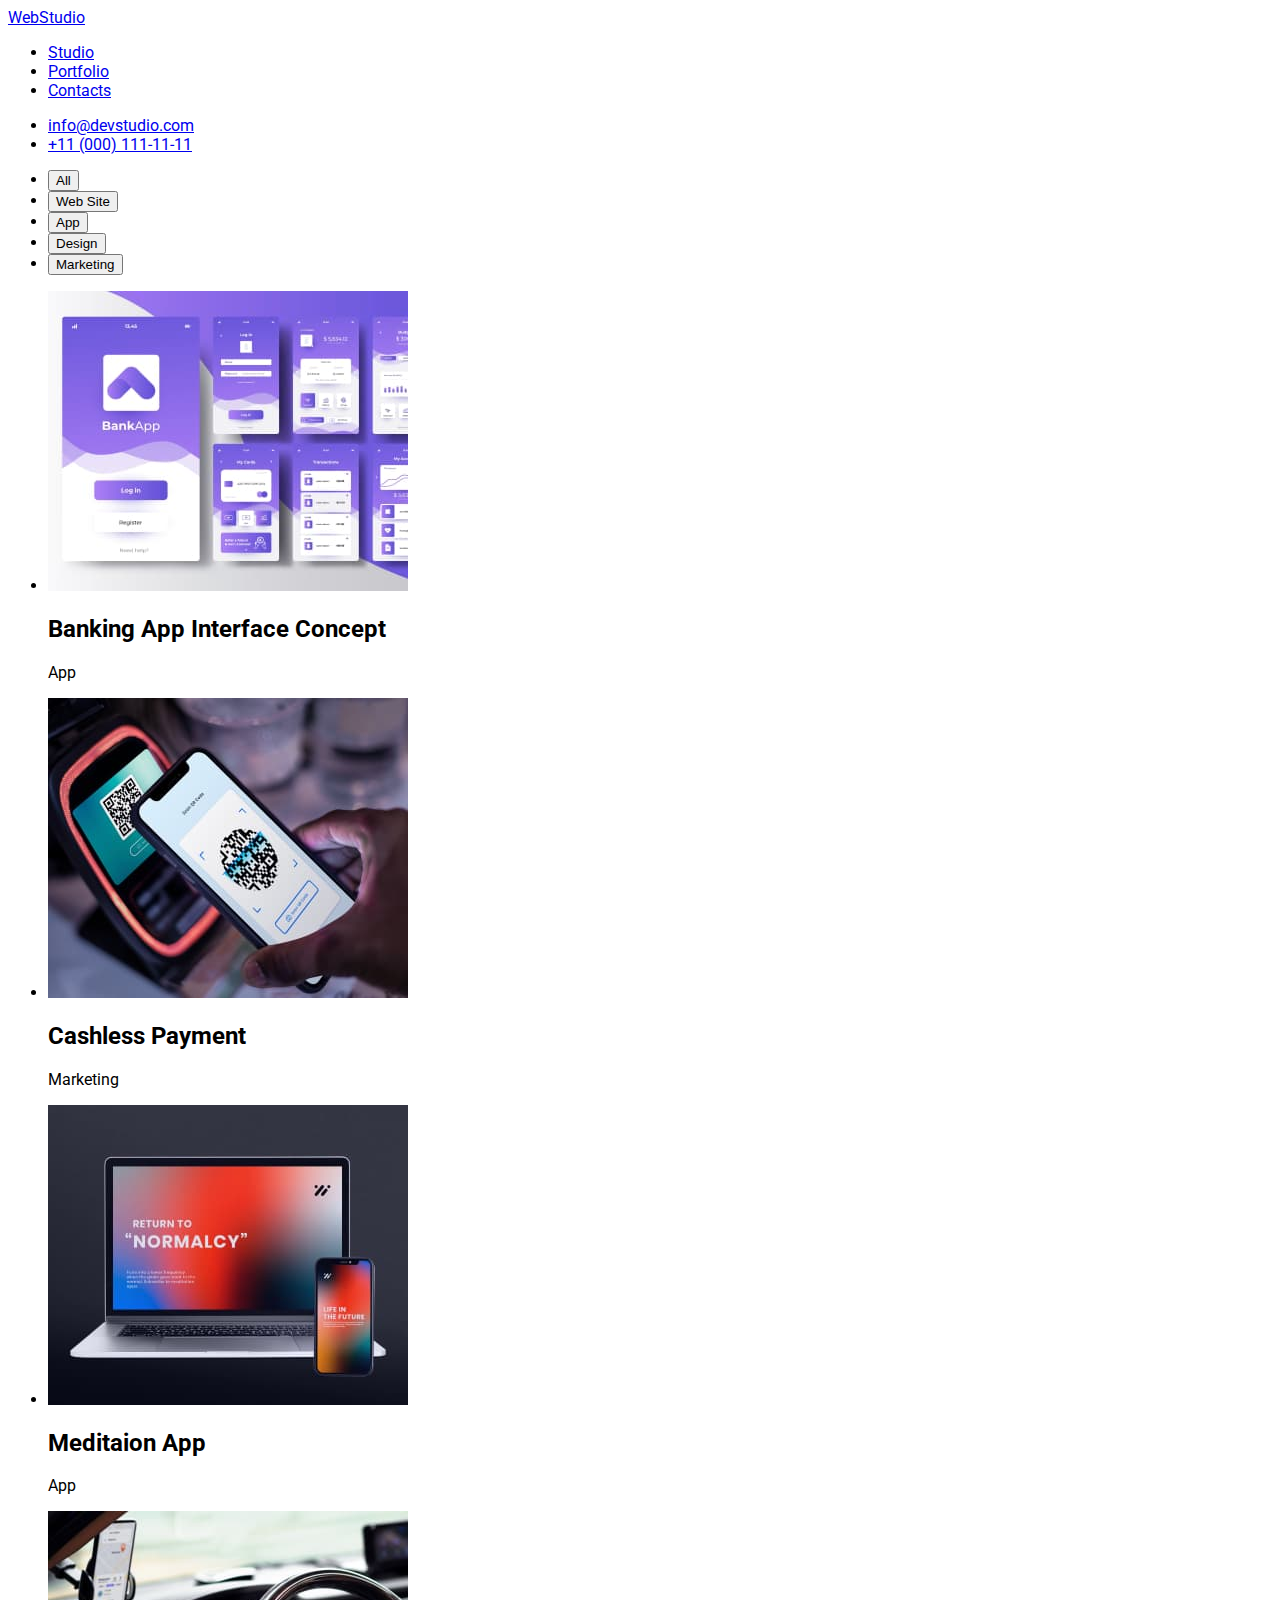
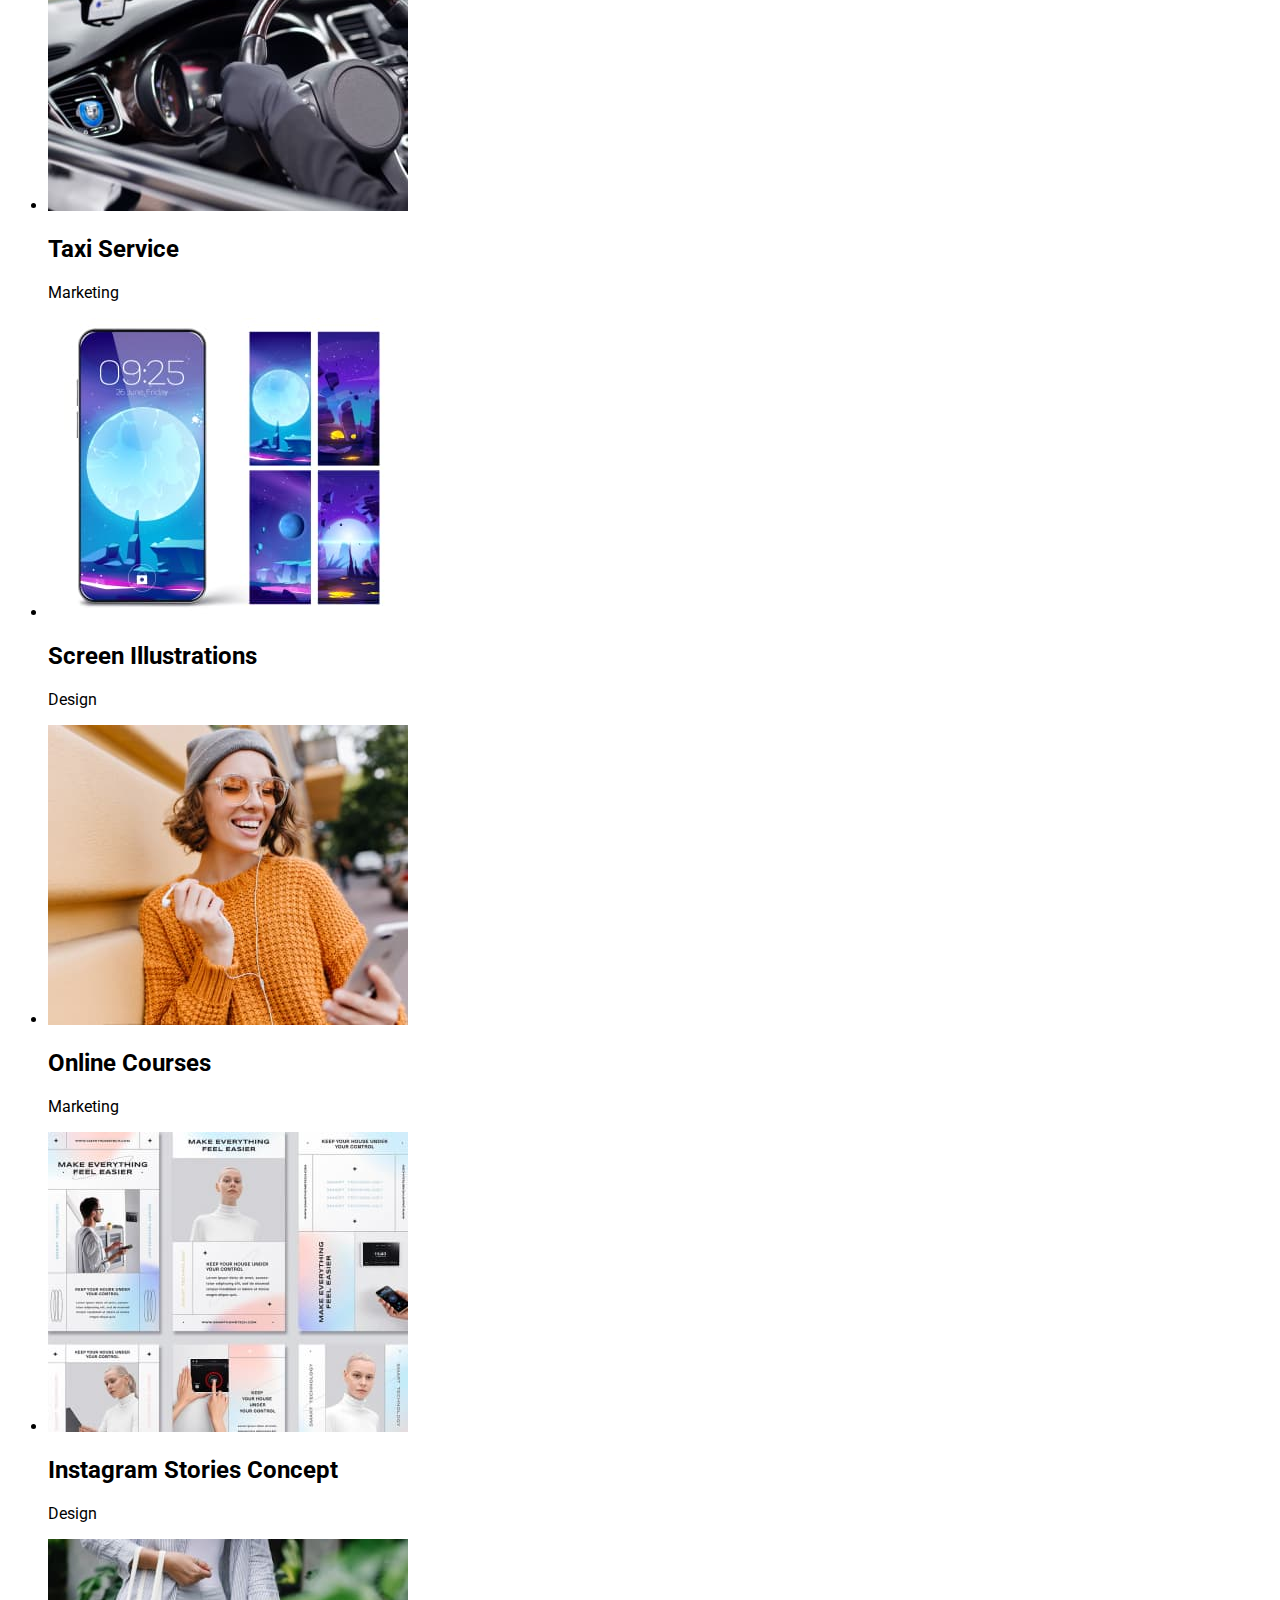
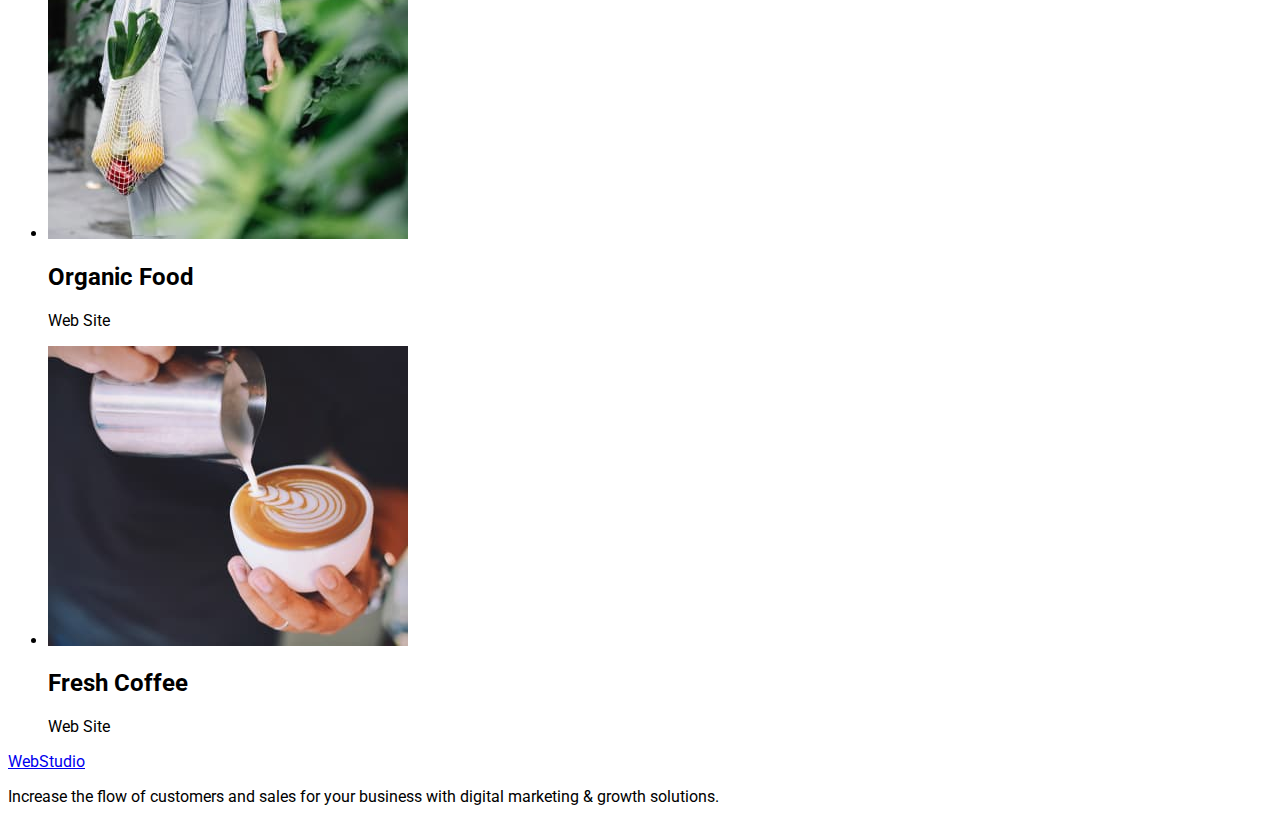
==== portfolio.html @ 5fd769d8 "css" ====
<!DOCTYPE html>
<html lang="en">
<head>
    <meta charset="UTF-8">
    <meta http-equiv="X-UA-Compatible" content="IE=edge">
    <meta name="viewport" content="width=device-width, initial-scale=1.0">
    <title>Portfolio</title>
    <link rel="preconnect" href="https://fonts.googleapis.com"><link rel="preconnect" href="https://fonts.gstatic.com" crossorigin><link href="https://fonts.googleapis.com/css2?family=Raleway:wght@800&family=Roboto:wght@400;500;700;900&display=swap" rel="stylesheet">
    <link rel="stylesheet" href="./css/styles.css">
</head>


<body>

    <!--header-->
    <header>
        <nav>
            <a class="logo" href="index.html">WebStudio</a>
            <ul>
                <li><a class="link" href="index.html">Studio</a></li>
                <li><a class="link" href="portfolio.html">Portfolio</a></li>
                <li><a class="link" href="#">Contacts</a></li>
            </ul>
        </nav>
        <ul>
           <li><a class="link" href="mailto:info@devstudio.com">info@devstudio.com</a></li>
            <li><a class="link" href="tel:+110001111111">+11 (000) 111-11-11</a></li>
        </ul>
    </header>
        
    <!--main container-->
    <main>

        <!--section Filters-->
        <section>
            <h1 hidden>Filters</h1>
            <ul>
                <li>
                    <button class="btn" type="button">All</button>
                </li>
                <li>
                    <button class="btn" class="btn" type="button">Web Site</button>
                </li>
                <li>
                    <button class="btn" type="button">App</button>
                </li>
                <li>
                    <button class="btn" type="button">Design</button>
                </li>
                <li>
                    <button class="btn" type="button">Marketing</button>
                </li>
            </ul>
            
            <ul class="">
                <li class="">
                    <img src="./images/portfolio/banking-app-interface.jpg" alt="Banking App Interface" width="360" height="300">
                    <h2 class="">Banking App Interface Concept</h2>
                    <p class="">App</p>
                </li>
                <li class="">
                    <img src="./images/portfolio/сashless-рayment.jpg" alt="Cashless Payment" width="360" height="300">
                    <h2 class="">Cashless Payment</h2>
                    <p class="">Marketing</p>
                </li>
                <li class="">
                    <img src="./images/portfolio/meditaion-app.jpg" alt="Meditaion App" width="360" height="300">
                    <h2 class="">Meditaion App</h2>
                    <p class="">App</p>
                </li>
                <li class="">
                    <img src="./images/portfolio/taxi-service.jpg" alt="Taxi Service" width="360" height="300">
                    <h2 class="">Taxi Service</h2>
                    <p class="">Marketing</p>
                </li>
                <li class="">
                    <img src="./images/portfolio/screen-illustrations.jpg" alt="Screen Illustrations" width="360" height="300">
                    <h2 class="">Screen Illustrations</h2>
                    <p class="">Design</p>
                </li>
                <li class="">
                    <img src="./images/portfolio/online-courses.jpg" alt="Online Courses" width="360" height="300">
                    <h2 class="">Online Courses</h2>
                    <p class="">Marketing</p>
                </li>
                <li class="">
                    <img src="./images/portfolio/instagram-stories-concept.jpg" alt="Instagram Stories Concept" width="360" height="300">
                    <h2 class="">Instagram Stories Concept</h2>
                    <p class="">Design</p>
                </li>
                <li class="">
                    <img src="./images/portfolio/organic-food.jpg" alt="Organic Food" width="360" height="300">
                    <h2 class="">Organic Food</h2>
                    <p class="">Web Site</p>
                </li>
                <li class="">
                    <img src="./images/portfolio/fresh-coffee.jpg" alt="Fresh Coffee" width="360" height="300">
                    <h2 class="">Fresh Coffee</h2>
                    <p class="">Web Site</p>
                </li>
            </ul>

        </section>

       
    </main>


    <footer>
        <a class="logo" href="index.html">WebStudio</a>
        <p>Increase the flow of customers and sales for your business with digital marketing & growth solutions.</p>
    </footer>
    
</body>
</html>
---- css/styles.css ----
:root {

/* Font */
--header-font-

/* Text colors */

/* Background colors */

/* Others */
;
}


body {
    font-family: 'Roboto', 'sans-serif'; 
}
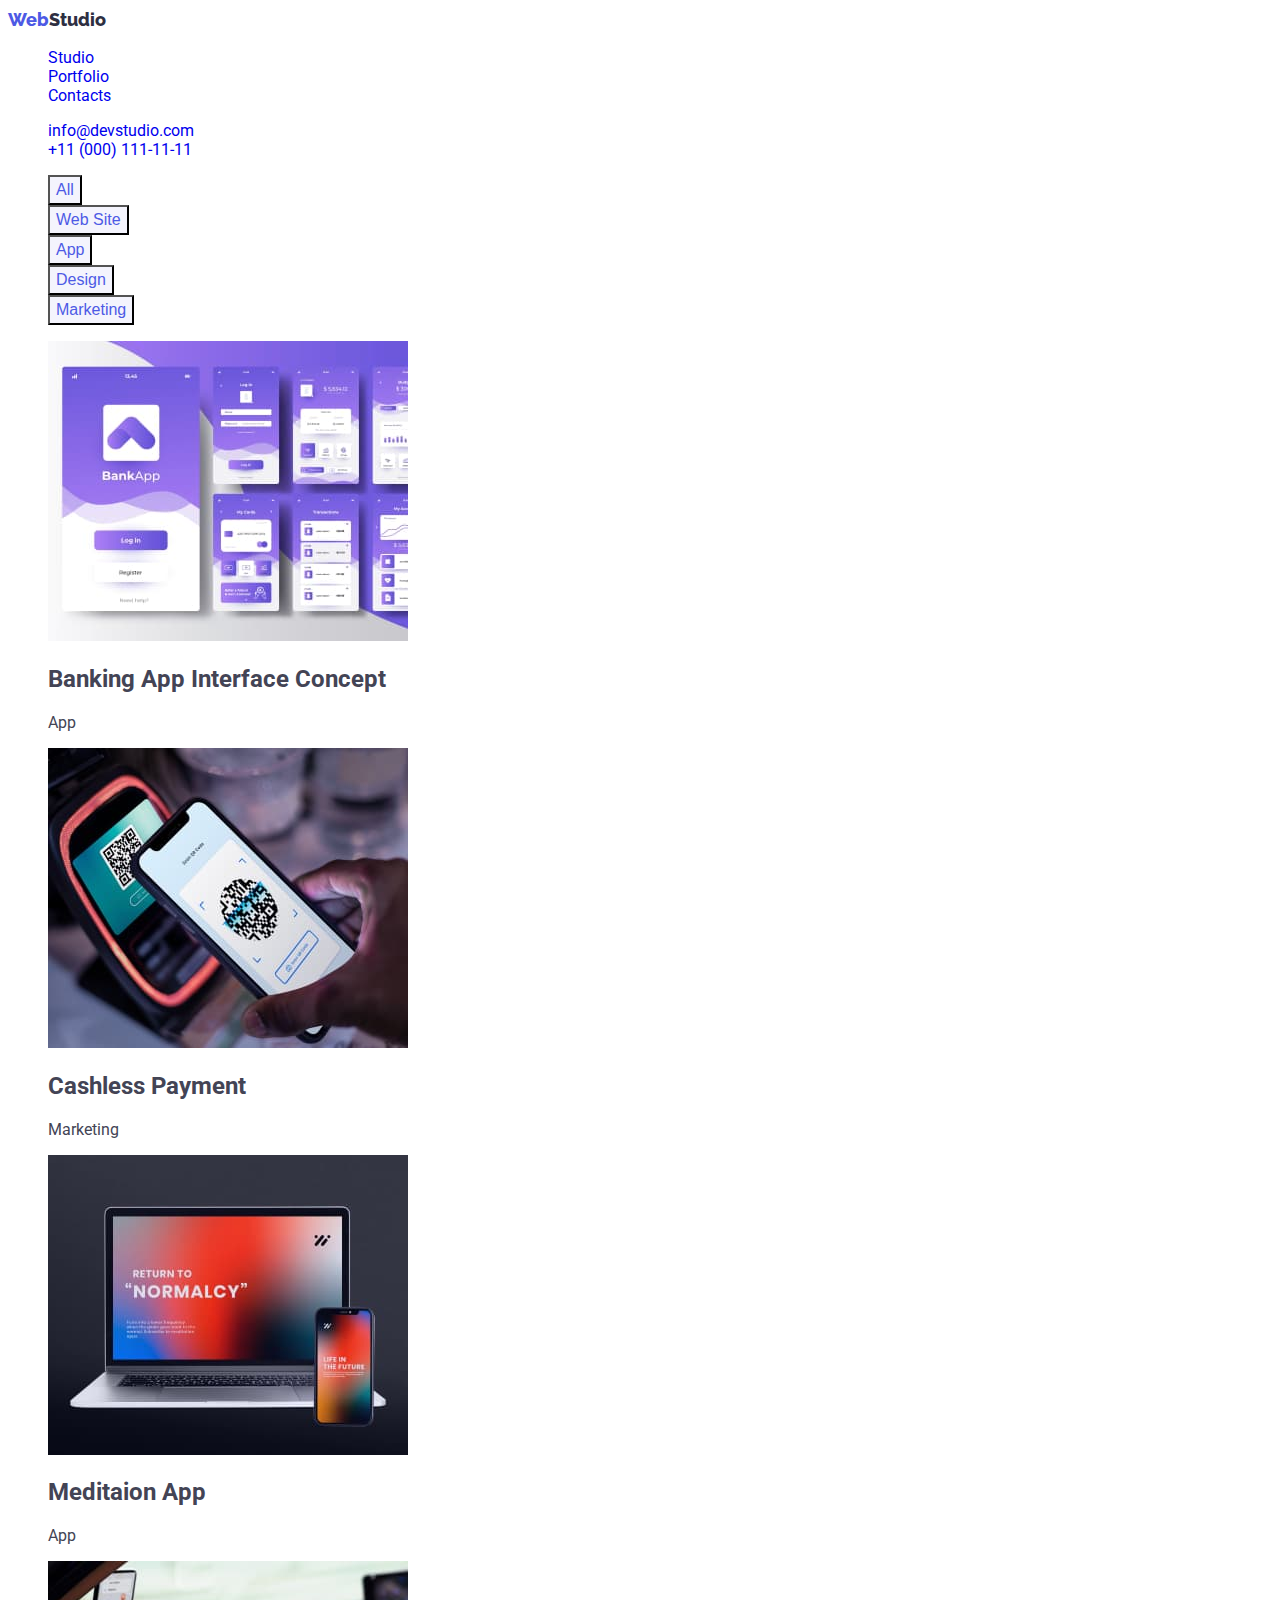
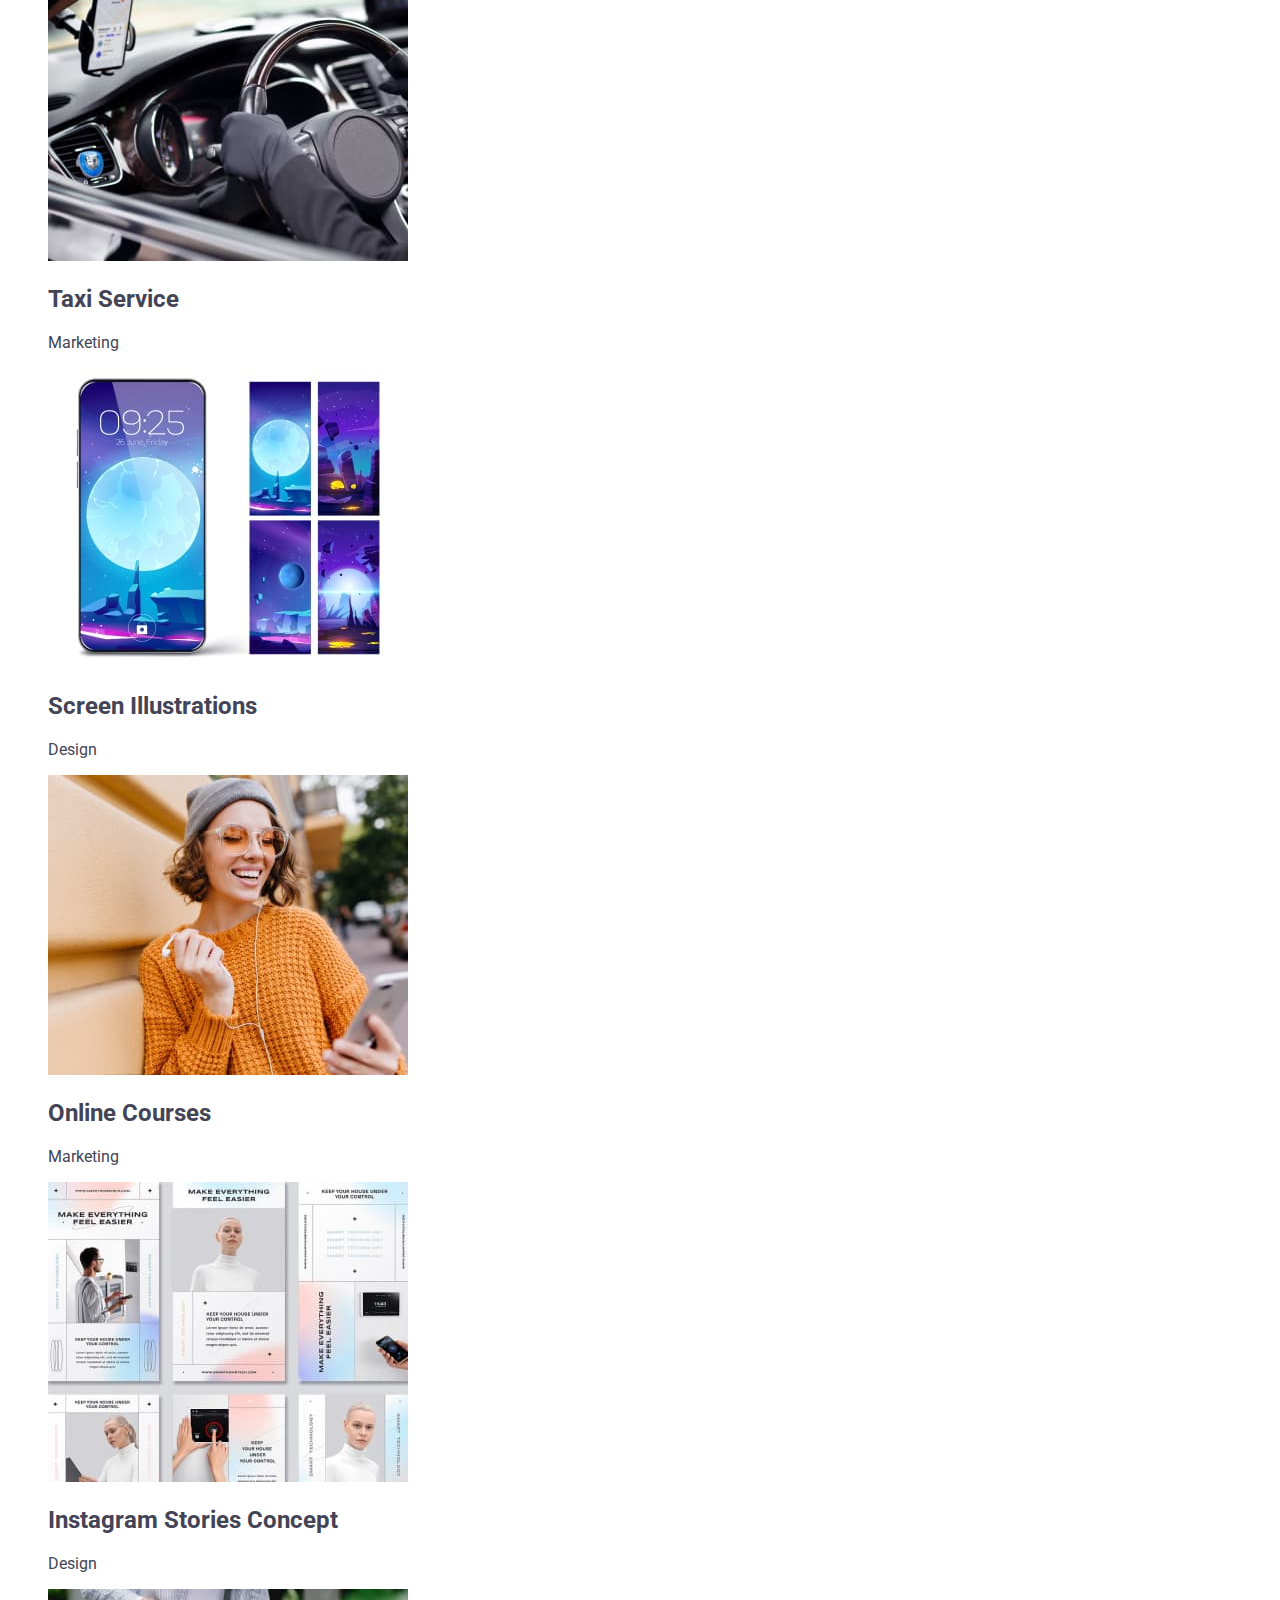
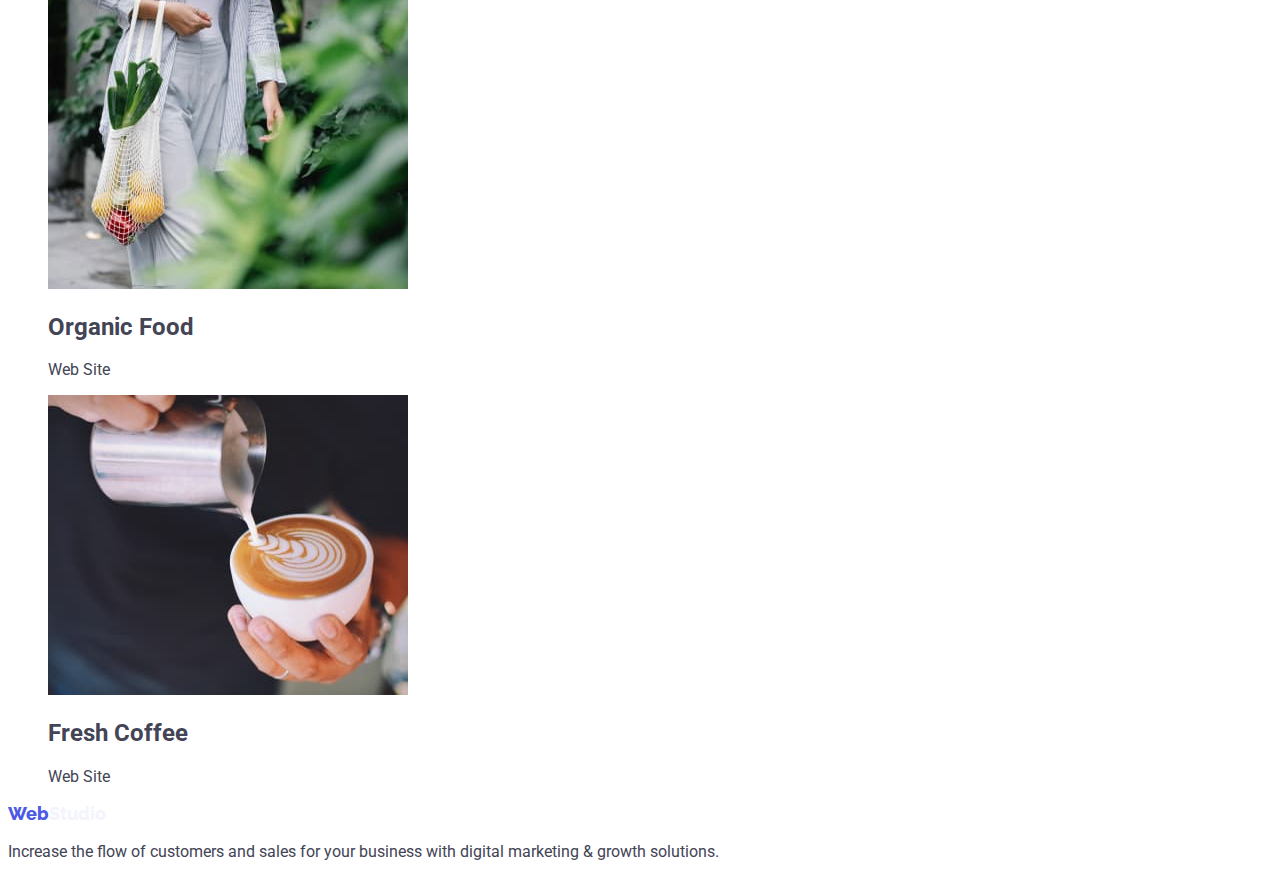
==== commit 3038f148: "css-btn-link-logo" ====
--- a/portfolio.html
+++ b/portfolio.html
@@ -14,17 +14,17 @@
 
     <!--header-->
     <header>
-        <nav>
-            <a class="logo" href="index.html">WebStudio</a>
+        <nav class="header-nav">
+            <a class="logo link" href="index.html">Web<span class="light-theme-logo">Studio</span></a>
             <ul>
-                <li><a class="link" href="index.html">Studio</a></li>
-                <li><a class="link" href="portfolio.html">Portfolio</a></li>
-                <li><a class="link" href="#">Contacts</a></li>
+                <li class="list"><a class="link" href="index.html">Studio</a></li>
+                <li class="list"><a class="link" href="portfolio.html">Portfolio</a></li>
+                <li class="list"><a class="link" href="#">Contacts</a></li>
             </ul>
         </nav>
         <ul>
-           <li><a class="link" href="mailto:info@devstudio.com">info@devstudio.com</a></li>
-            <li><a class="link" href="tel:+110001111111">+11 (000) 111-11-11</a></li>
+           <li class="list"><a class="link" href="mailto:info@devstudio.com">info@devstudio.com</a></li>
+            <li class="list"><a class="link" href="tel:+110001111111">+11 (000) 111-11-11</a></li>
         </ul>
     </header>
         
@@ -32,68 +32,68 @@
     <main>
 
         <!--section Filters-->
-        <section>
-            <h1 hidden>Filters</h1>
+        <section class="main-portfolio-section">
+            <h1 class="title-portfolio" hidden>Filters</h1>
             <ul>
-                <li>
-                    <button class="btn" type="button">All</button>
+                <li class="list">
+                    <button class="portfolio-btn btn" type="button">All</button>
                 </li>
-                <li>
-                    <button class="btn" class="btn" type="button">Web Site</button>
+                <li class="list">
+                    <button class="portfolio-btn btn" class="btn" type="button">Web Site</button>
                 </li>
-                <li>
-                    <button class="btn" type="button">App</button>
+                <li class="list">
+                    <button class="portfolio-btn btn" type="button">App</button>
                 </li>
-                <li>
-                    <button class="btn" type="button">Design</button>
+                <li class="list">
+                    <button class="portfolio-btn btn" type="button">Design</button>
                 </li>
-                <li>
-                    <button class="btn" type="button">Marketing</button>
+                <li class="list">
+                    <button class="portfolio-btn btn" type="button">Marketing</button>
                 </li>
             </ul>
             
             <ul class="">
-                <li class="">
+                <li class=" list">
                     <img src="./images/portfolio/banking-app-interface.jpg" alt="Banking App Interface" width="360" height="300">
-                    <h2 class="">Banking App Interface Concept</h2>
+                    <h2 class="subtitle">Banking App Interface Concept</h2>
                     <p class="">App</p>
                 </li>
-                <li class="">
+                <li class=" list">
                     <img src="./images/portfolio/сashless-рayment.jpg" alt="Cashless Payment" width="360" height="300">
                     <h2 class="">Cashless Payment</h2>
                     <p class="">Marketing</p>
                 </li>
-                <li class="">
+                <li class=" list">
                     <img src="./images/portfolio/meditaion-app.jpg" alt="Meditaion App" width="360" height="300">
                     <h2 class="">Meditaion App</h2>
                     <p class="">App</p>
                 </li>
-                <li class="">
+                <li class=" list">
                     <img src="./images/portfolio/taxi-service.jpg" alt="Taxi Service" width="360" height="300">
                     <h2 class="">Taxi Service</h2>
                     <p class="">Marketing</p>
                 </li>
-                <li class="">
+                <li class=" list">
                     <img src="./images/portfolio/screen-illustrations.jpg" alt="Screen Illustrations" width="360" height="300">
                     <h2 class="">Screen Illustrations</h2>
                     <p class="">Design</p>
                 </li>
-                <li class="">
+                <li class=" list">
                     <img src="./images/portfolio/online-courses.jpg" alt="Online Courses" width="360" height="300">
                     <h2 class="">Online Courses</h2>
                     <p class="">Marketing</p>
                 </li>
-                <li class="">
+                <li class=" list">
                     <img src="./images/portfolio/instagram-stories-concept.jpg" alt="Instagram Stories Concept" width="360" height="300">
                     <h2 class="">Instagram Stories Concept</h2>
                     <p class="">Design</p>
                 </li>
-                <li class="">
+                <li class=" list">
                     <img src="./images/portfolio/organic-food.jpg" alt="Organic Food" width="360" height="300">
                     <h2 class="">Organic Food</h2>
                     <p class="">Web Site</p>
                 </li>
-                <li class="">
+                <li class=" list">
                     <img src="./images/portfolio/fresh-coffee.jpg" alt="Fresh Coffee" width="360" height="300">
                     <h2 class="">Fresh Coffee</h2>
                     <p class="">Web Site</p>
@@ -107,9 +107,9 @@
 
 
     <footer>
-        <a class="logo" href="index.html">WebStudio</a>
+        <a class="logo link" href="index.html">Web<span class="dark-theme-logo">Studio</span></a>
         <p>Increase the flow of customers and sales for your business with digital marketing & growth solutions.</p>
     </footer>
     
 </body>
-</html>+</html>
--- a/css/styles.css
+++ b/css/styles.css
@@ -1,17 +1,91 @@
 :root {
 
 /* Font */
---header-font-
-
+--font-family-logo: 'Raleway', 'sans-serif';
 /* Text colors */
+--primary-brand-txt-cl: #4D5AE5;
+--body-txt-cl: #434455;
+--dark-txt-cl: #2E2F42;
+--light-txt-cl: #F4F4FD;
+--white-txt-cl: #FFFFFF;
 
 /* Background colors */
+--dark-bg-cl: #2E2F42;
+--light-bg-cl:  #F4F4FD;
+--primary-brand-btn-bg-cl: #4D5AE5;
 
 /* Others */
-;
+--light-btn-bg-color: #F4F4FD;
+--pressed-btn-state-bg: #404BBF;
+--active-link-txt: #404BBF;
 }
 
 
 body {
-    font-family: 'Roboto', 'sans-serif'; 
+font-family: 'Roboto', 'sans-serif'; 
+
+color: var(--body-txt-cl);
+}
+
+/* ----- buttons ----- */
+.btn:hover,
+.btn:focus {
+    color: var(--white-txt-cl);
+  background-color: var(--pressed-btn-state-bg) ;
+}
+
+.btn {
+    cursor: pointer;
+
+    font-weight: 500;
+    font-size: 16px;
+    line-height: 1.5;
+}
+
+.hero-btn {
+color: var(--white-txt-cl);
+background-color: var(--primary-brand-btn-bg-cl);
+}
+
+.portfolio-btn {
+color: var(--primary-brand-txt-cl);
+background-color: var(--light-btn-bg-color);
+}
+
+/* !!!!!  .current */
+
+.link:hover,
+.link:focus {
+color: var(--active-link-txt);
+}
+
+.link {
+    text-decoration: none;
+}
+
+.list {
+    list-style: none;
+}
+
+/* -----logo----- */
+.logo {
+font-family: var(--font-family-logo);
+font-style: normal;
+font-weight: 800;
+font-size: 18px;
+line-height: 1.33;
+
+color: var(--primary-brand-txt-cl);
+}
+
+.light-theme-logo {
+    color: var(--dark-txt-cl);
+}
+
+.dark-theme-logo {
+    color: var(--light-txt-cl);
+}
+
+.footer {
+    background-color: var(--dark-bg-cl);
 }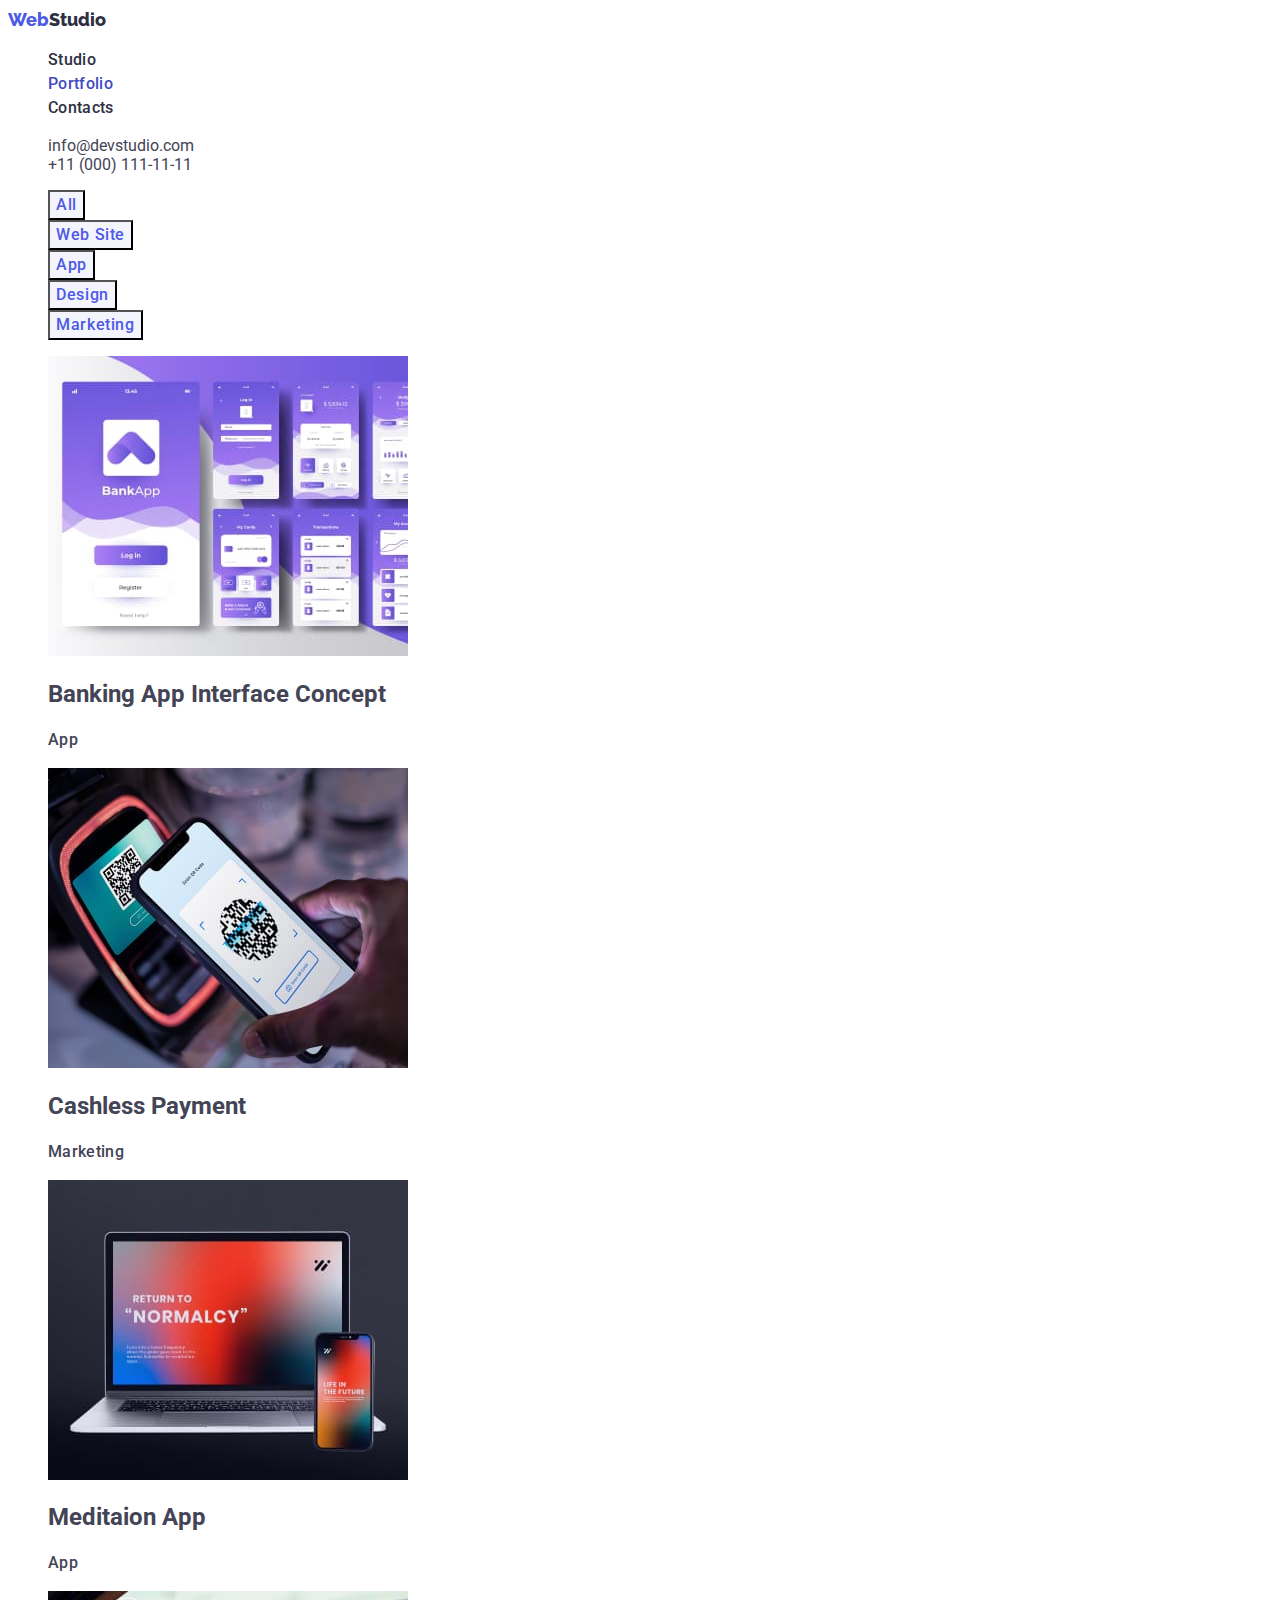
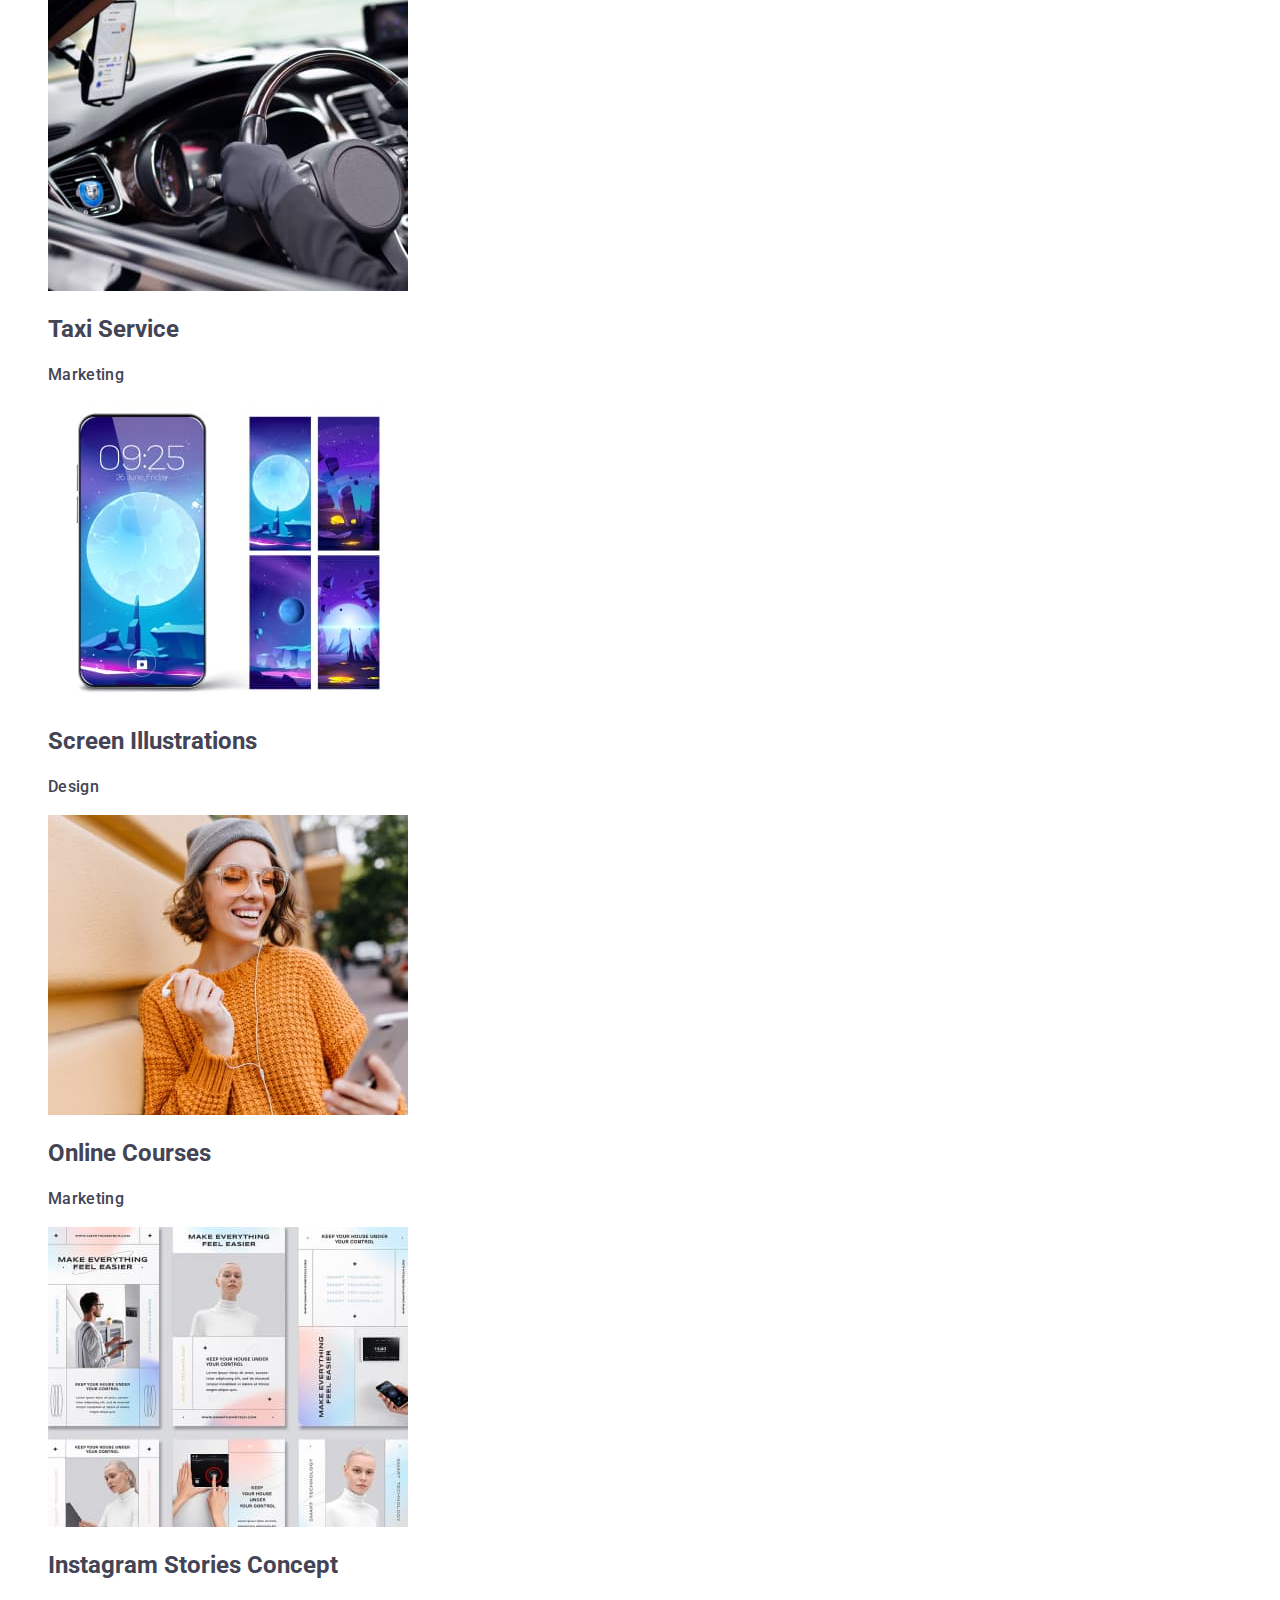
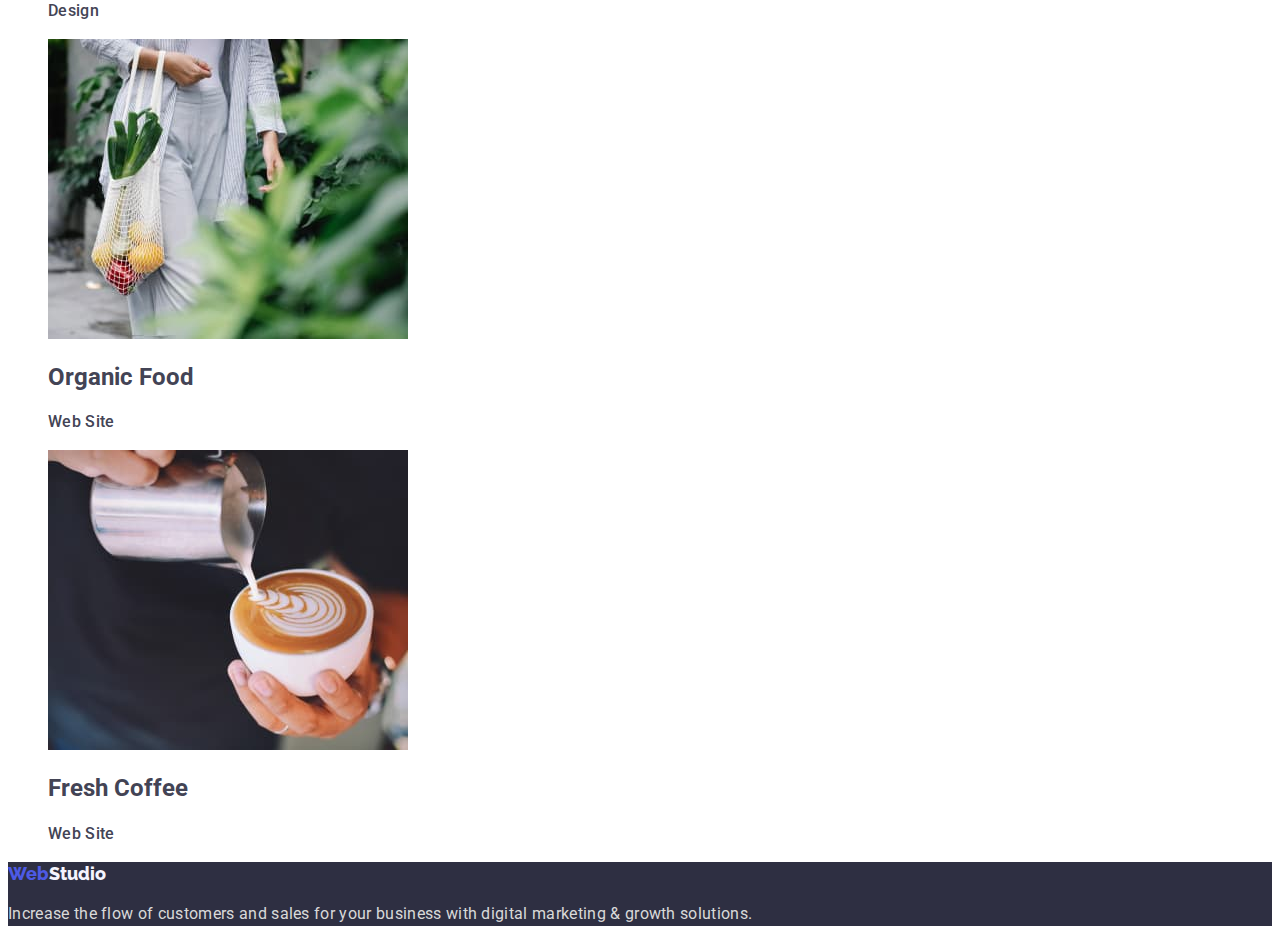
==== commit 223dffe7: "studio-portfolio-css-hw2" ====
--- a/portfolio.html
+++ b/portfolio.html
@@ -1,115 +1,183 @@
 <!DOCTYPE html>
 <html lang="en">
-<head>
-    <meta charset="UTF-8">
-    <meta http-equiv="X-UA-Compatible" content="IE=edge">
-    <meta name="viewport" content="width=device-width, initial-scale=1.0">
+  <head>
+    <meta charset="UTF-8" />
+    <meta http-equiv="X-UA-Compatible" content="IE=edge" />
+    <meta name="viewport" content="width=device-width, initial-scale=1.0" />
     <title>Portfolio</title>
-    <link rel="preconnect" href="https://fonts.googleapis.com"><link rel="preconnect" href="https://fonts.gstatic.com" crossorigin><link href="https://fonts.googleapis.com/css2?family=Raleway:wght@800&family=Roboto:wght@400;500;700;900&display=swap" rel="stylesheet">
-    <link rel="stylesheet" href="./css/styles.css">
-</head>
+    <link rel="preconnect" href="https://fonts.googleapis.com" />
+    <link rel="preconnect" href="https://fonts.gstatic.com" crossorigin />
+    <link
+      href="https://fonts.googleapis.com/css2?family=Raleway:wght@800&family=Roboto:wght@400;500;700;900&display=swap"
+      rel="stylesheet"
+    />
+    <link rel="stylesheet" href="./css/styles.css" />
+  </head>
 
+  <body>
+    <!--header----------------------------------------->
+    <header class="header">
+      <!-- navigation --------------------------------->
+      <nav class="header-nav">
+        <a class="logo link" href="index.html"
+          >Web<span class="light-theme-logo">Studio</span></a
+        >
+        <ul>
+          <li class="list">
+            <a class="nav-item link" href="index.html">Studio</a>
+          </li>
+          <li class="list">
+            <a class="nav-item link current" href="portfolio.html">Portfolio</a>
+          </li>
+          <li class="list"><a class="nav-item link" href="#">Contacts</a></li>
+        </ul>
+      </nav>
 
-<body>
+      <!-- Contacts ---------------------------------->
+      <ul>
+        <li class="list">
+          <a class="nav-contacts link" href="mailto:info@devstudio.com"
+            >info@devstudio.com</a
+          >
+        </li>
+        <li class="list">
+          <a class="nav-contacts link" href="tel:+110001111111"
+            >+11 (000) 111-11-11</a
+          >
+        </li>
+      </ul>
+    </header>
 
-    <!--header-->
-    <header>
-        <nav class="header-nav">
-            <a class="logo link" href="index.html">Web<span class="light-theme-logo">Studio</span></a>
-            <ul>
-                <li class="list"><a class="link" href="index.html">Studio</a></li>
-                <li class="list"><a class="link" href="portfolio.html">Portfolio</a></li>
-                <li class="list"><a class="link" href="#">Contacts</a></li>
-            </ul>
-        </nav>
+    <!--main container------------------------->
+    <main>
+      <!--section Filters----------------------->
+      <section class="main-portfolio-section">
+        <h1 class="portfolio-title" hidden>Filters</h1>
         <ul>
-           <li class="list"><a class="link" href="mailto:info@devstudio.com">info@devstudio.com</a></li>
-            <li class="list"><a class="link" href="tel:+110001111111">+11 (000) 111-11-11</a></li>
+          <li class="list">
+            <button class="portfolio-btn btn" type="button">All</button>
+          </li>
+          <li class="list">
+            <button class="portfolio-btn btn" class="btn" type="button">
+              Web Site
+            </button>
+          </li>
+          <li class="list">
+            <button class="portfolio-btn btn" type="button">App</button>
+          </li>
+          <li class="list">
+            <button class="portfolio-btn btn" type="button">Design</button>
+          </li>
+          <li class="list">
+            <button class="portfolio-btn btn" type="button">Marketing</button>
+          </li>
         </ul>
-    </header>
-        
-    <!--main container-->
-    <main>
 
-        <!--section Filters-->
-        <section class="main-portfolio-section">
-            <h1 class="title-portfolio" hidden>Filters</h1>
-            <ul>
-                <li class="list">
-                    <button class="portfolio-btn btn" type="button">All</button>
-                </li>
-                <li class="list">
-                    <button class="portfolio-btn btn" class="btn" type="button">Web Site</button>
-                </li>
-                <li class="list">
-                    <button class="portfolio-btn btn" type="button">App</button>
-                </li>
-                <li class="list">
-                    <button class="portfolio-btn btn" type="button">Design</button>
-                </li>
-                <li class="list">
-                    <button class="portfolio-btn btn" type="button">Marketing</button>
-                </li>
-            </ul>
-            
-            <ul class="">
-                <li class=" list">
-                    <img src="./images/portfolio/banking-app-interface.jpg" alt="Banking App Interface" width="360" height="300">
-                    <h2 class="subtitle">Banking App Interface Concept</h2>
-                    <p class="">App</p>
-                </li>
-                <li class=" list">
-                    <img src="./images/portfolio/сashless-рayment.jpg" alt="Cashless Payment" width="360" height="300">
-                    <h2 class="">Cashless Payment</h2>
-                    <p class="">Marketing</p>
-                </li>
-                <li class=" list">
-                    <img src="./images/portfolio/meditaion-app.jpg" alt="Meditaion App" width="360" height="300">
-                    <h2 class="">Meditaion App</h2>
-                    <p class="">App</p>
-                </li>
-                <li class=" list">
-                    <img src="./images/portfolio/taxi-service.jpg" alt="Taxi Service" width="360" height="300">
-                    <h2 class="">Taxi Service</h2>
-                    <p class="">Marketing</p>
-                </li>
-                <li class=" list">
-                    <img src="./images/portfolio/screen-illustrations.jpg" alt="Screen Illustrations" width="360" height="300">
-                    <h2 class="">Screen Illustrations</h2>
-                    <p class="">Design</p>
-                </li>
-                <li class=" list">
-                    <img src="./images/portfolio/online-courses.jpg" alt="Online Courses" width="360" height="300">
-                    <h2 class="">Online Courses</h2>
-                    <p class="">Marketing</p>
-                </li>
-                <li class=" list">
-                    <img src="./images/portfolio/instagram-stories-concept.jpg" alt="Instagram Stories Concept" width="360" height="300">
-                    <h2 class="">Instagram Stories Concept</h2>
-                    <p class="">Design</p>
-                </li>
-                <li class=" list">
-                    <img src="./images/portfolio/organic-food.jpg" alt="Organic Food" width="360" height="300">
-                    <h2 class="">Organic Food</h2>
-                    <p class="">Web Site</p>
-                </li>
-                <li class=" list">
-                    <img src="./images/portfolio/fresh-coffee.jpg" alt="Fresh Coffee" width="360" height="300">
-                    <h2 class="">Fresh Coffee</h2>
-                    <p class="">Web Site</p>
-                </li>
-            </ul>
-
-        </section>
-
-       
+        <ul class="">
+          <li class="list">
+            <img
+              src="./images/portfolio/banking-app-interface.jpg"
+              alt="Banking App Interface"
+              width="360"
+              height="300"
+            />
+            <h2 class="portfolio-subtitle">Banking App Interface Concept</h2>
+            <p class="portfolio-text">App</p>
+          </li>
+          <li class="list">
+            <img
+              src="./images/portfolio/сashless-рayment.jpg"
+              alt="Cashless Payment"
+              width="360"
+              height="300"
+            />
+            <h2 class="portfolio-subtitle">Cashless Payment</h2>
+            <p class="portfolio-text">Marketing</p>
+          </li>
+          <li class="list">
+            <img
+              src="./images/portfolio/meditaion-app.jpg"
+              alt="Meditaion App"
+              width="360"
+              height="300"
+            />
+            <h2 class="portfolio-subtitle">Meditaion App</h2>
+            <p class="portfolio-text">App</p>
+          </li>
+          <li class="list">
+            <img
+              src="./images/portfolio/taxi-service.jpg"
+              alt="Taxi Service"
+              width="360"
+              height="300"
+            />
+            <h2 class="portfolio-subtitle">Taxi Service</h2>
+            <p class="portfolio-text">Marketing</p>
+          </li>
+          <li class="list">
+            <img
+              src="./images/portfolio/screen-illustrations.jpg"
+              alt="Screen Illustrations"
+              width="360"
+              height="300"
+            />
+            <h2 class="portfolio-subtitle">Screen Illustrations</h2>
+            <p class="portfolio-text">Design</p>
+          </li>
+          <li class="list">
+            <img
+              src="./images/portfolio/online-courses.jpg"
+              alt="Online Courses"
+              width="360"
+              height="300"
+            />
+            <h2 class="portfolio-subtitle">Online Courses</h2>
+            <p class="portfolio-text">Marketing</p>
+          </li>
+          <li class="list">
+            <img
+              src="./images/portfolio/instagram-stories-concept.jpg"
+              alt="Instagram Stories Concept"
+              width="360"
+              height="300"
+            />
+            <h2 class="portfolio-subtitle">Instagram Stories Concept</h2>
+            <p class="portfolio-text">Design</p>
+          </li>
+          <li class="list">
+            <img
+              src="./images/portfolio/organic-food.jpg"
+              alt="Organic Food"
+              width="360"
+              height="300"
+            />
+            <h2 class="portfolio-subtitle">Organic Food</h2>
+            <p class="portfolio-text">Web Site</p>
+          </li>
+          <li class="list">
+            <img
+              src="./images/portfolio/fresh-coffee.jpg"
+              alt="Fresh Coffee"
+              width="360"
+              height="300"
+            />
+            <h2 class="portfolio-subtitle">Fresh Coffee</h2>
+            <p class="portfolio-text">Web Site</p>
+          </li>
+        </ul>
+      </section>
     </main>
 
-
     <footer>
-        <a class="logo link" href="index.html">Web<span class="dark-theme-logo">Studio</span></a>
-        <p>Increase the flow of customers and sales for your business with digital marketing & growth solutions.</p>
+      <section class="footer">
+        <a class="logo link" href="index.html"
+          >Web<span class="dark-theme-logo">Studio</span></a
+        >
+        <p class="logo-subtext">
+          Increase the flow of customers and sales for your business with
+          digital marketing & growth solutions.
+        </p>
+      </section>
     </footer>
-    
-</body>
+  </body>
 </html>
--- a/css/styles.css
+++ b/css/styles.css
@@ -1,91 +1,275 @@
 :root {
-
-/* Font */
---font-family-logo: 'Raleway', 'sans-serif';
-/* Text colors */
---primary-brand-txt-cl: #4D5AE5;
---body-txt-cl: #434455;
---dark-txt-cl: #2E2F42;
---light-txt-cl: #F4F4FD;
---white-txt-cl: #FFFFFF;
-
-/* Background colors */
---dark-bg-cl: #2E2F42;
---light-bg-cl:  #F4F4FD;
---primary-brand-btn-bg-cl: #4D5AE5;
-
-/* Others */
---light-btn-bg-color: #F4F4FD;
---pressed-btn-state-bg: #404BBF;
---active-link-txt: #404BBF;
-}
-
+  /* Font */
+  --font-family-logo: 'Raleway', 'sans-serif';
+  --font-family-main: 'Roboto', 'sans-serif';
+  --font-weight-heading: 700;
+  /* Text colors */
+  --primary-brand-txt-cl: #4d5ae5;
+  --body-txt-cl: #434455;
+  --dark-txt-cl: #2e2f42;
+  --light-txt-cl: #f4f4fd;
+  --white-txt-cl: #ffffff;
+
+  /* Background colors */
+  --dark-bg-cl: #2e2f42;
+  --light-bg-cl: #f4f4fd;
+  --primary-brand-btn-bg-cl: #4d5ae5;
+  --accent-bg-cl: #e7e9fc;
+  --white-bg-cl: #ffffff;
+
+  /* Others */
+  --light-btn-bg-color: #f4f4fd;
+  --pressed-btn-state-bg: #404bbf;
+  --active-link-txt: #404bbf;
+}
+
+/* -------------------------- */
+/* -----------body----------- */
+/* -------------------------- */
 
 body {
-font-family: 'Roboto', 'sans-serif'; 
-
-color: var(--body-txt-cl);
-}
-
-/* ----- buttons ----- */
+  font-family: var(--font-family-main);
+
+  color: var(--body-txt-cl);
+
+  background-color: var(--white-bg-cl);
+}
+
+/* -------------------------- */
+/* ---------buttons---------- */
+/* -------------------------- */
 .btn:hover,
 .btn:focus {
-    color: var(--white-txt-cl);
-  background-color: var(--pressed-btn-state-bg) ;
+  color: var(--white-txt-cl);
+  background-color: var(--pressed-btn-state-bg);
 }
 
 .btn {
-    cursor: pointer;
-
-    font-weight: 500;
-    font-size: 16px;
-    line-height: 1.5;
+  cursor: pointer;
+
+  font-family: var(--font-family-main);
+  font-style: normal;
+  font-weight: 500;
+  font-size: 16px;
+  line-height: 1.5;
+
+  letter-spacing: 0.04em;
 }
 
 .hero-btn {
-color: var(--white-txt-cl);
-background-color: var(--primary-brand-btn-bg-cl);
+  color: var(--white-txt-cl);
+  background-color: var(--primary-brand-btn-bg-cl);
 }
 
 .portfolio-btn {
-color: var(--primary-brand-txt-cl);
-background-color: var(--light-btn-bg-color);
-}
-
-/* !!!!!  .current */
-
+  color: var(--primary-brand-txt-cl);
+  background-color: var(--light-btn-bg-color);
+}
+
+/* -------------------------- */
+/* -----------link----------- */
+/* -------------------------- */
 .link:hover,
 .link:focus {
-color: var(--active-link-txt);
+  color: var(--active-link-txt);
+}
+
+.header-nav .link.current {
+  color: var(--active-link-txt);
 }
 
 .link {
-    text-decoration: none;
+  text-decoration: none;
 }
 
 .list {
-    list-style: none;
-}
-
-/* -----logo----- */
+  list-style: none;
+}
+
+/* -------------------------- */
+/* --------title (h2)-------- */
+/* -------------------------- */
+
+.section-title {
+  font-style: normal;
+  font-weight: var(--font-weight-heading);
+  font-size: 36px;
+  line-height: 1.11;
+
+  letter-spacing: 0.02em;
+
+  color: var(--dark-txt-cl);
+}
+
+/* -------------------------- */
+/* -----------logo----------- */
+/* -------------------------- */
 .logo {
-font-family: var(--font-family-logo);
-font-style: normal;
-font-weight: 800;
-font-size: 18px;
-line-height: 1.33;
-
-color: var(--primary-brand-txt-cl);
+  font-family: var(--font-family-logo);
+  font-style: normal;
+  font-weight: 800;
+  font-size: 18px;
+  line-height: 1.33;
+
+  color: var(--primary-brand-txt-cl);
 }
 
 .light-theme-logo {
-    color: var(--dark-txt-cl);
+  color: var(--dark-txt-cl);
 }
 
 .dark-theme-logo {
-    color: var(--light-txt-cl);
+  color: var(--light-txt-cl);
+}
+
+/* -------------------------- */
+/* -------nav-section-------- */
+/* -------------------------- */
+
+.nav-item {
+  font-family: var(--font-family-main);
+  font-style: normal;
+  font-weight: 500;
+  font-size: 16px;
+  line-height: 1.5;
+  letter-spacing: 0.02em;
+
+  color: var(--dark-txt-cl);
+}
+
+.nav-contacts {
+  color: var(--body-txt-cl);
+}
+
+.header {
+  background-color: var(--white-bg-cl);
+}
+
+/* -------------------------- */
+/* -------section-hero------- */
+/* -------------------------- */
+.hero-title {
+  font-family: inherit;
+  font-style: normal;
+  font-size: 56px;
+  line-height: 1.07;
+
+  letter-spacing: 0.02em;
+
+  color: var(--white-txt-cl);
+}
+
+.hero {
+  background-color: var(--dark-bg-cl);
+}
+
+/* -------------------------- */
+/* -----section-benefits----- */
+/* -------------------------- */
+
+.benefits-subtitle {
+  font-family: inherit;
+  font-style: normal;
+  font-weight: 500;
+  font-size: 20px;
+  line-height: 1.2;
+
+  letter-spacing: 0.02em;
+
+  color: var(--dark-txt-cl);
+}
+
+.benefits-descr {
+  font-size: 16px;
+  line-height: 1.5;
+
+  letter-spacing: 0.02em;
+
+  color: currentColor;
+}
+
+/* ----------------------------- */
+/* -section "What are we doing"- */
+/* ----------------------------- */
+
+/* ----------------------------- */
+/* -----section "Our Team"------ */
+/* ----------------------------- */
+
+.team-member {
+  font-family: inherit;
+  font-style: normal;
+  font-weight: 500;
+  font-size: 20px;
+  line-height: 1.2;
+
+  letter-spacing: 0.02em;
+
+  color: var(--dark-txt-cl);
+}
+
+.team-descr {
+  font-family: inherit;
+  font-style: normal;
+  font-weight: 400;
+  font-size: 16px;
+  line-height: 1.5;
+
+  letter-spacing: 0.02em;
+
+  color: currentColor;
+}
+
+.our-team {
+  background-color: var(--light-bg-cl);
+}
+/* -------------------------- */
+/* ---------footer----------- */
+/* -------------------------- */
+.logo-subtext {
+  font-family: 'Roboto';
+  font-style: normal;
+  font-weight: 400;
+  font-size: 16px;
+  line-height: 1.5;
+
+  letter-spacing: 0.02em;
+
+  color: #d9d9d9;
 }
 
 .footer {
-    background-color: var(--dark-bg-cl);
-}+  background-color: var(--dark-bg-cl);
+}
+/* !!!!!!!!!!!!!!!!!!!!!!!!!! */
+/* -------------------------- */
+/* -------Portfolio---------- */
+/* -------------------------- */
+/* !!!!!!!!!!!!!!!!!!!!!!!!!! */
+
+/* -------------------------- */
+/* ----section Filters------- */
+/* -------------------------- */
+
+.portfolio-text {
+  font-family: inherit;
+  font-style: normal;
+  font-weight: 500;
+  font-size: 20px;
+  line-height: 1.2;
+
+  letter-spacing: 0.02em;
+
+  color: var(--dark-txt-cl);
+}
+
+.portfolio-text {
+  font-family: inherit;
+  font-style: normal;
+  font-size: 16px;
+  line-height: 1.5;
+
+  letter-spacing: 0.02em;
+
+  color: currentColor;
+}
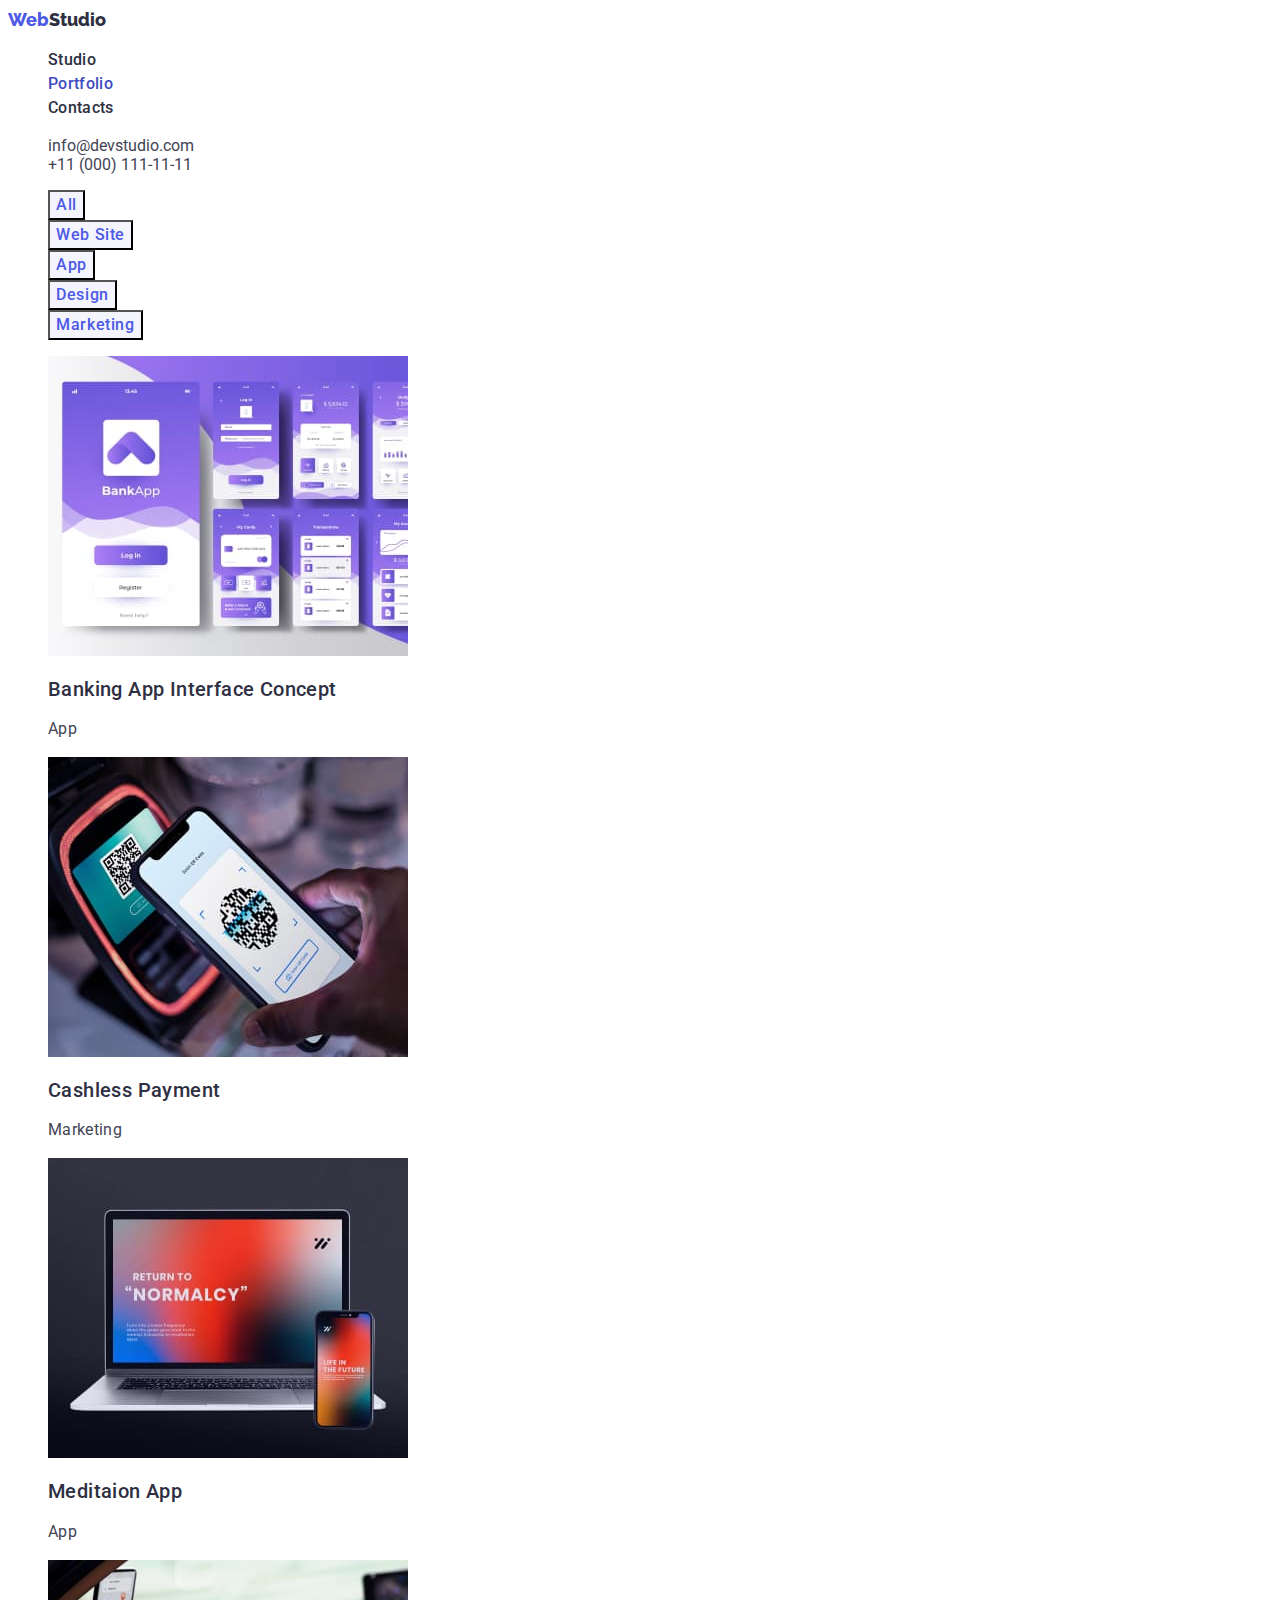
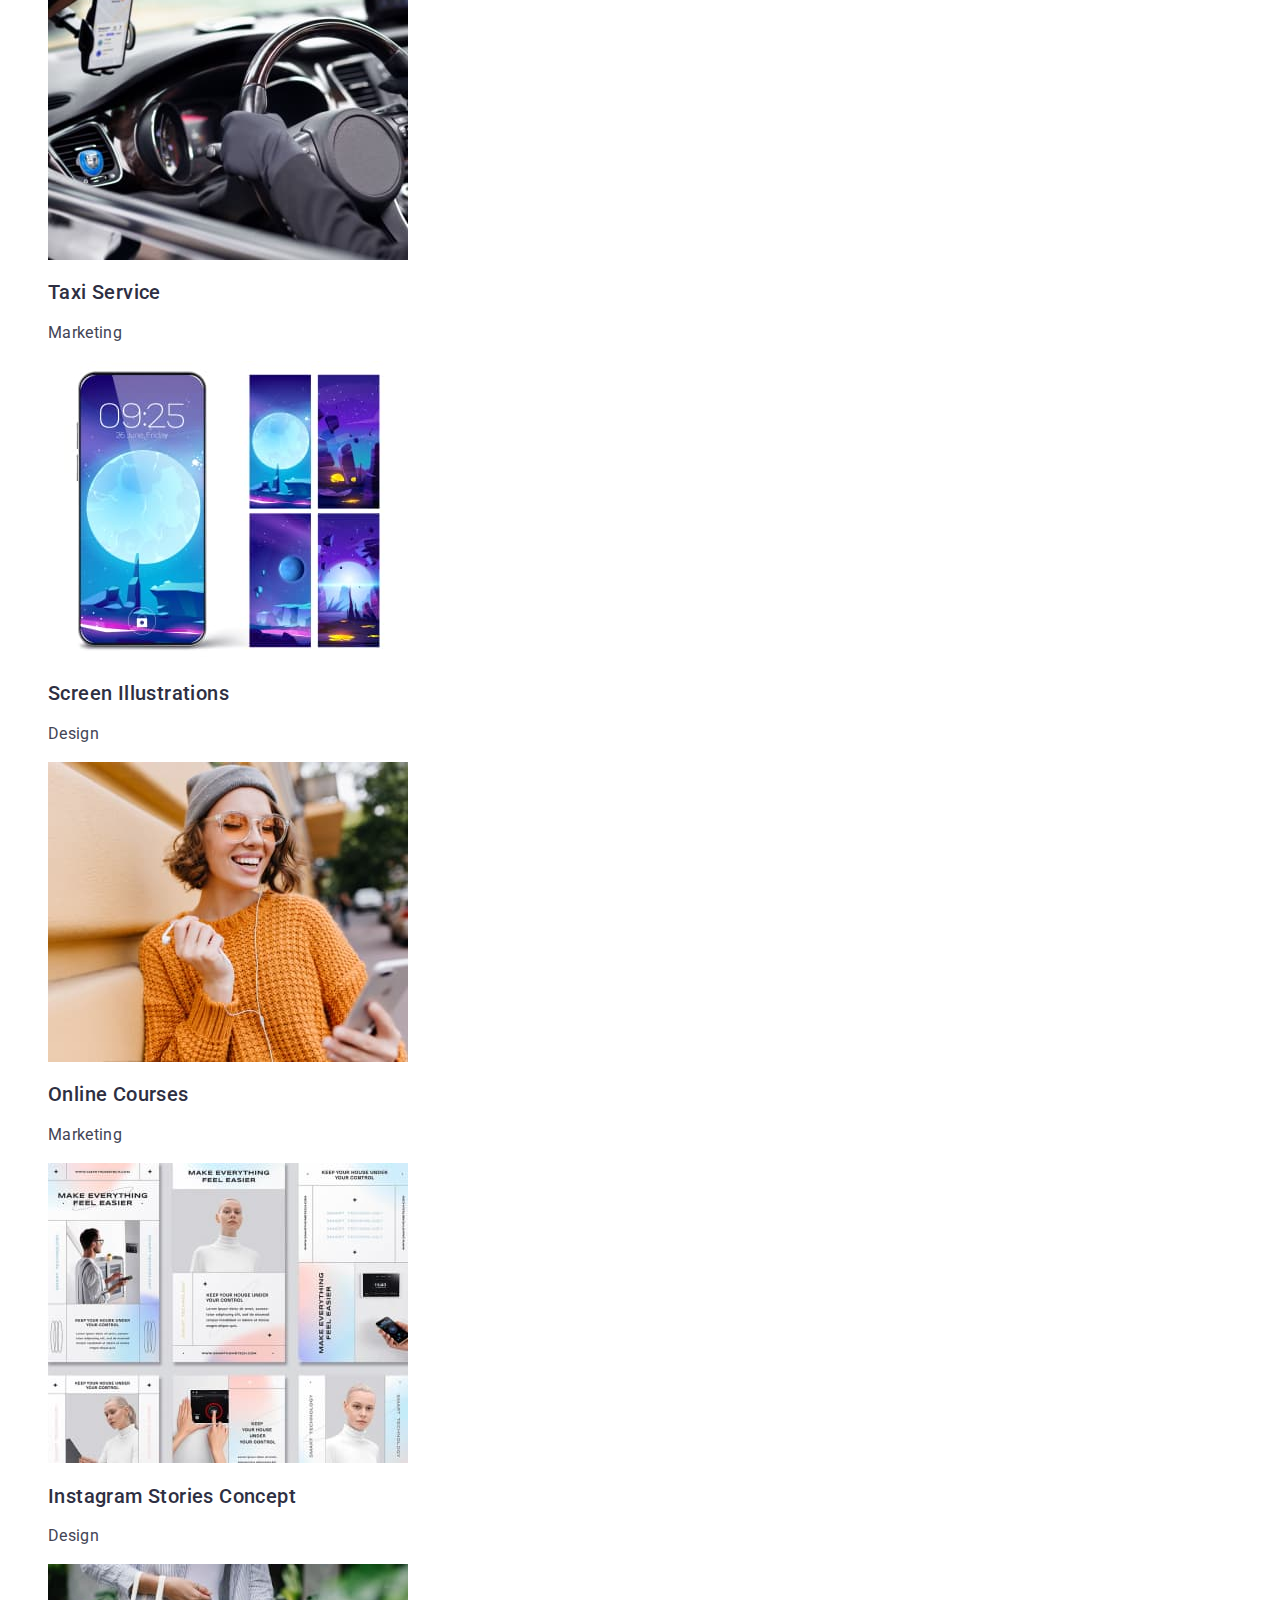
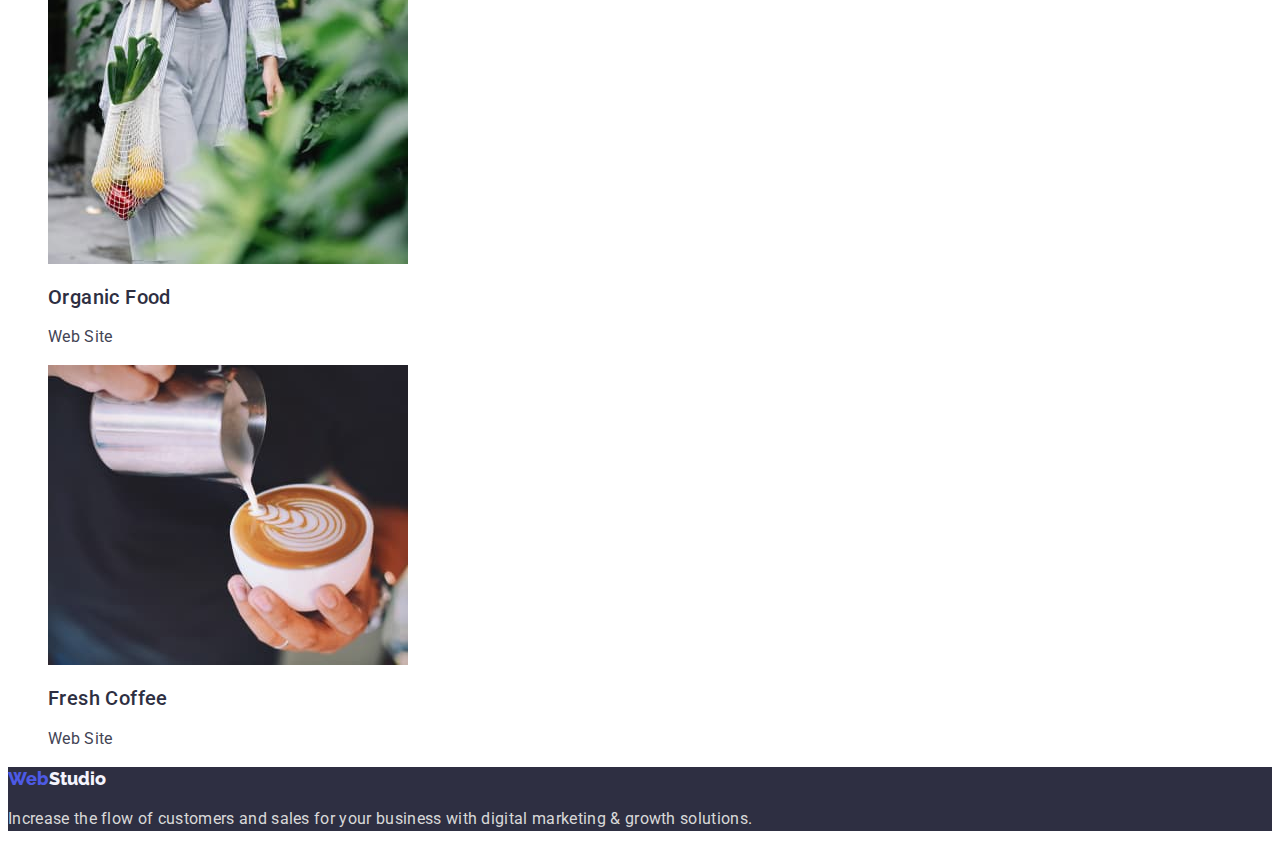
==== commit 3ea718ff: "hw2" ====
--- a/portfolio.html
+++ b/portfolio.html
@@ -58,9 +58,7 @@
             <button class="portfolio-btn btn" type="button">All</button>
           </li>
           <li class="list">
-            <button class="portfolio-btn btn" class="btn" type="button">
-              Web Site
-            </button>
+            <button class="portfolio-btn btn" type="button">Web Site</button>
           </li>
           <li class="list">
             <button class="portfolio-btn btn" type="button">App</button>
@@ -168,6 +166,8 @@
       </section>
     </main>
 
+    <!--footer------------------------------------>
+    <footer>
     <footer>
       <section class="footer">
         <a class="logo link" href="index.html"
--- a/css/styles.css
+++ b/css/styles.css
@@ -1,7 +1,7 @@
 :root {
   /* Font */
-  --font-family-logo: 'Raleway', 'sans-serif';
-  --font-family-main: 'Roboto', 'sans-serif';
+  --font-family-logo: 'Raleway', 'Montserrat', 'sans-serif';
+  --font-family-main: 'Roboto', 'Open Sans', 'sans-serif';
   --font-weight-heading: 700;
   /* Text colors */
   --primary-brand-txt-cl: #4d5ae5;
@@ -48,7 +48,6 @@
   cursor: pointer;
 
   font-family: var(--font-family-main);
-  font-style: normal;
   font-weight: 500;
   font-size: 16px;
   line-height: 1.5;
@@ -91,8 +90,6 @@
 /* -------------------------- */
 
 .section-title {
-  font-style: normal;
-  font-weight: var(--font-weight-heading);
   font-size: 36px;
   line-height: 1.11;
 
@@ -106,7 +103,6 @@
 /* -------------------------- */
 .logo {
   font-family: var(--font-family-logo);
-  font-style: normal;
   font-weight: 800;
   font-size: 18px;
   line-height: 1.33;
@@ -127,8 +123,6 @@
 /* -------------------------- */
 
 .nav-item {
-  font-family: var(--font-family-main);
-  font-style: normal;
   font-weight: 500;
   font-size: 16px;
   line-height: 1.5;
@@ -138,7 +132,7 @@
 }
 
 .nav-contacts {
-  color: var(--body-txt-cl);
+  color: inherit;
 }
 
 .header {
@@ -149,8 +143,6 @@
 /* -------section-hero------- */
 /* -------------------------- */
 .hero-title {
-  font-family: inherit;
-  font-style: normal;
   font-size: 56px;
   line-height: 1.07;
 
@@ -168,8 +160,6 @@
 /* -------------------------- */
 
 .benefits-subtitle {
-  font-family: inherit;
-  font-style: normal;
   font-weight: 500;
   font-size: 20px;
   line-height: 1.2;
@@ -184,8 +174,6 @@
   line-height: 1.5;
 
   letter-spacing: 0.02em;
-
-  color: currentColor;
 }
 
 /* ----------------------------- */
@@ -197,8 +185,6 @@
 /* ----------------------------- */
 
 .team-member {
-  font-family: inherit;
-  font-style: normal;
   font-weight: 500;
   font-size: 20px;
   line-height: 1.2;
@@ -209,15 +195,10 @@
 }
 
 .team-descr {
-  font-family: inherit;
-  font-style: normal;
-  font-weight: 400;
-  font-size: 16px;
-  line-height: 1.5;
-
-  letter-spacing: 0.02em;
-
-  color: currentColor;
+  font-size: 16px;
+  line-height: 1.5;
+
+  letter-spacing: 0.02em;
 }
 
 .our-team {
@@ -227,9 +208,7 @@
 /* ---------footer----------- */
 /* -------------------------- */
 .logo-subtext {
-  font-family: 'Roboto';
-  font-style: normal;
-  font-weight: 400;
+  font-family: var(--font-family-main);
   font-size: 16px;
   line-height: 1.5;
 
@@ -251,9 +230,7 @@
 /* ----section Filters------- */
 /* -------------------------- */
 
-.portfolio-text {
-  font-family: inherit;
-  font-style: normal;
+.portfolio-subtitle {
   font-weight: 500;
   font-size: 20px;
   line-height: 1.2;
@@ -264,12 +241,8 @@
 }
 
 .portfolio-text {
-  font-family: inherit;
-  font-style: normal;
-  font-size: 16px;
-  line-height: 1.5;
-
-  letter-spacing: 0.02em;
-
-  color: currentColor;
-}
+  font-size: 16px;
+  line-height: 1.5;
+
+  letter-spacing: 0.02em;
+}
